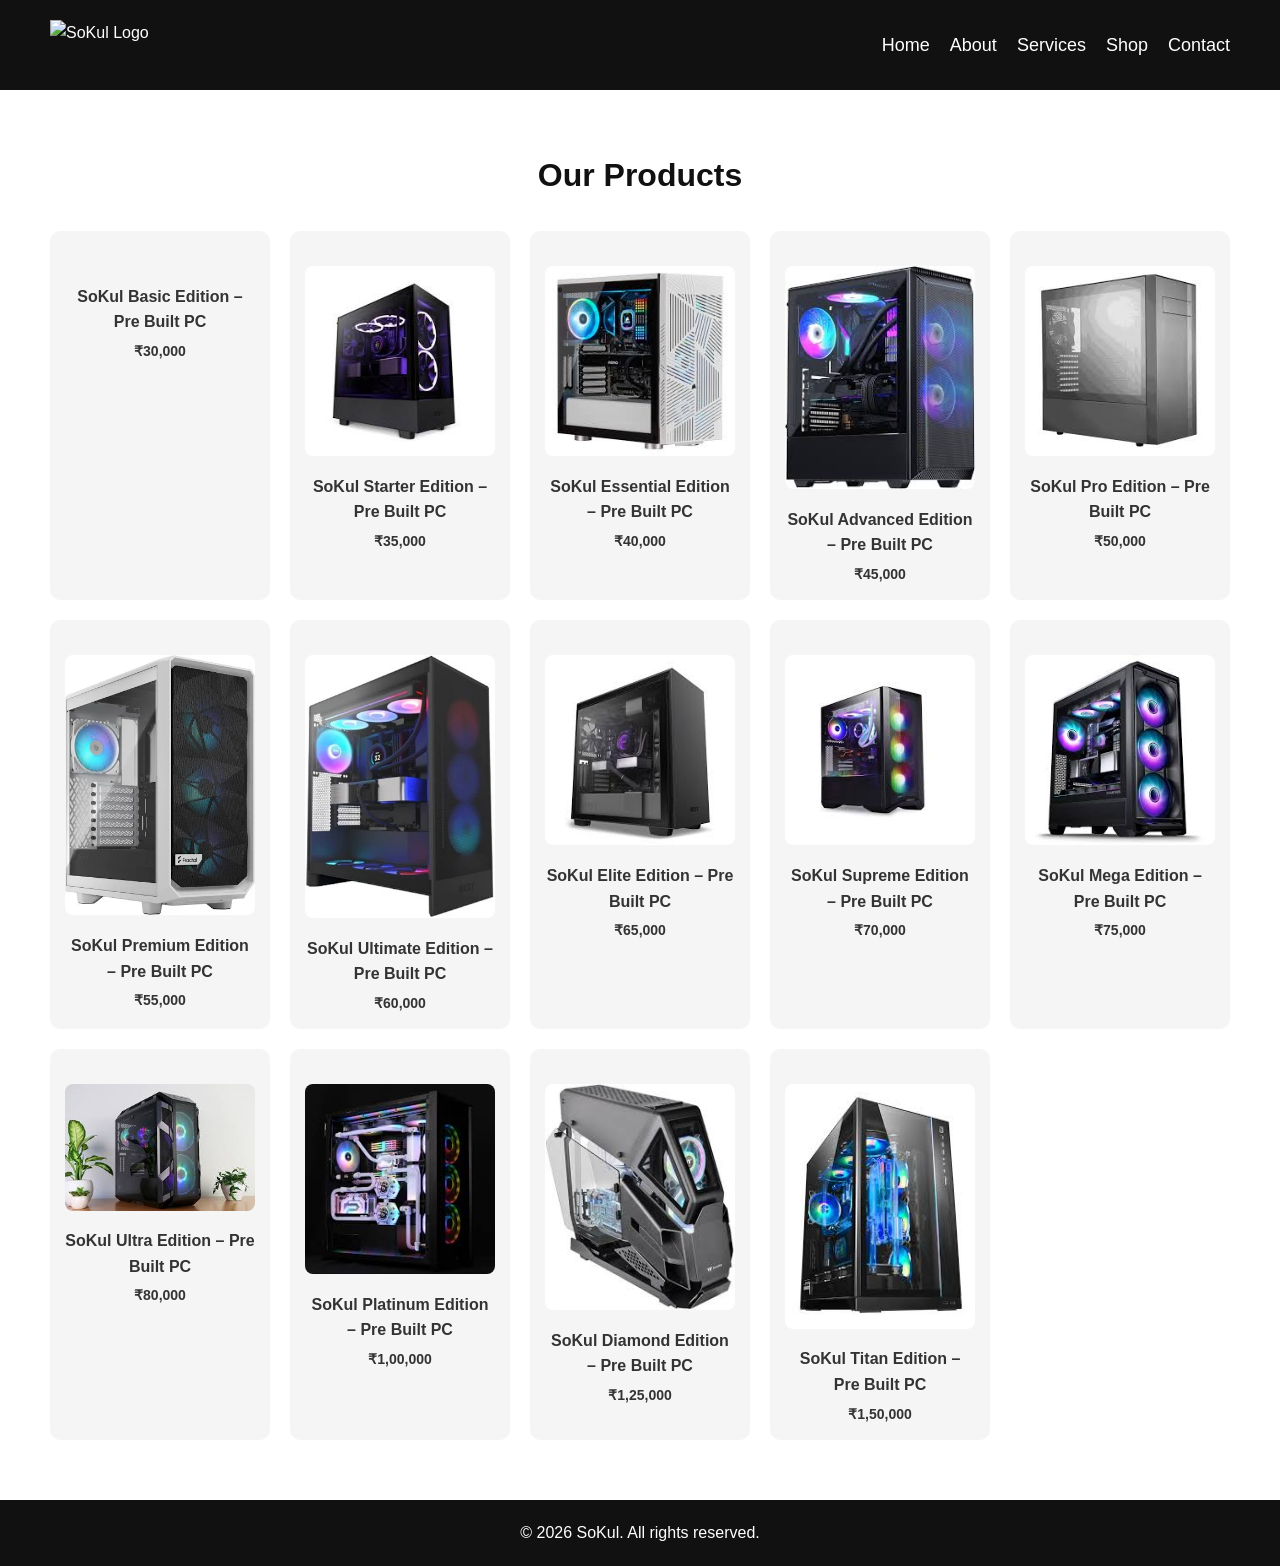
==== shop.html @ f0fbc63b "Add files via upload" ====
<!DOCTYPE html>
<html lang="en">
<head>
    <meta charset="UTF-8">
    <meta name="viewport" content="width=device-width, initial-scale=1.0">
    <title>SoKul Shop - Pre Built PCs</title>
    <link rel="stylesheet" href="style.css">
    <link href="https://cdnjs.cloudflare.com/ajax/libs/aos/2.3.4/aos.css" rel="stylesheet">
</head>
<body>
    <!-- Header -->
    <header>
        <div class="logo">
            <img src="images/logo.png" alt="SoKul Logo" height="50">
        </div>
        <nav>
            <ul>
                <li><a href="index.html#home">Home</a></li>
                <li><a href="index.html#about">About</a></li>
                <li><a href="index.html#services">Services</a></li>
                <li><a href="shop.html">Shop</a></li>
                <li><a href="index.html#contact">Contact</a></li>
            </ul>
        </nav>
    </header>

    <!-- Shop Section -->
    <section id="shop" data-aos="fade-up">
        <h2>Our Products</h2>
        <div class="shop-cards">
            <div class="card"><img src="Drive\Desktop\Website\Photos\Basic.jpg" alt=""><h3>SoKul Basic Edition – Pre Built PC</h3><p>₹30,000</p></div>
            <div class="card"><img src="Photos\Starter.jpg" alt=""><h3>SoKul Starter Edition – Pre Built PC</h3><p>₹35,000</p></div>
            <div class="card"><img src="Photos\Essential.jpg" alt=""><h3>SoKul Essential Edition – Pre Built PC</h3><p>₹40,000</p></div>
            <div class="card"><img src="Photos\Advance.jpg" alt=""><h3>SoKul Advanced Edition – Pre Built PC</h3><p>₹45,000</p></div>
            <div class="card"><img src="Photos\Pro.jpg" alt=""><h3>SoKul Pro Edition – Pre Built PC</h3><p>₹50,000</p></div>
            <div class="card"><img src="Photos\Premium.webp" alt=""><h3>SoKul Premium Edition – Pre Built PC</h3><p>₹55,000</p></div>
            <div class="card"><img src="Photos\Ultimate.webp" alt=""><h3>SoKul Ultimate Edition – Pre Built PC</h3><p>₹60,000</p></div>
            <div class="card"><img src="Photos\Elite.jpg" alt=""><h3>SoKul Elite Edition – Pre Built PC</h3><p>₹65,000</p></div>
            <div class="card"><img src="Photos\Supreme.jpg" alt=""><h3>SoKul Supreme Edition – Pre Built PC</h3><p>₹70,000</p></div>
            <div class="card"><img src="Photos\Mega.jpg" alt=""><h3>SoKul Mega Edition – Pre Built PC</h3><p>₹75,000</p></div>
            <div class="card"><img src="Photos\Ultra.jpg" alt=""><h3>SoKul Ultra Edition – Pre Built PC</h3><p>₹80,000</p></div>
            <div class="card"><img src="Photos\Platinum.jpg" alt=""><h3>SoKul Platinum Edition – Pre Built PC</h3><p>₹1,00,000</p></div>
            <div class="card"><img src="Photos\Diamond.jpg" alt=""><h3>SoKul Diamond Edition – Pre Built PC</h3><p>₹1,25,000</p></div>
            <div class="card"><img src="Photos\Titan.jpg" alt=""><h3>SoKul Titan Edition – Pre Built PC</h3><p>₹1,50,000</p></div>
        </div>
    </section>

    <footer>
        <p>&copy; 2026 SoKul. All rights reserved.</p>
    </footer>

    <script src="https://cdnjs.cloudflare.com/ajax/libs/aos/2.3.4/aos.js"></script>
    <script src="script.js"></script>
    <script>
        AOS.init({ duration: 1000, once: true });
    </script>
</body>
</html>
---- style.css ----
*{margin:0;padding:0;box-sizing:border-box;font-family:Arial,sans-serif}
body{line-height:1.6;color:#333}
header{display:flex;justify-content:space-between;align-items:center;padding:20px 50px;background-color:#111;color:#fff;position:sticky;top:0;z-index:100}
header .logo img{display:block}
header nav ul{list-style:none;display:flex;gap:20px}
header nav ul li a{color:#fff;text-decoration:none;font-weight:500;transition:color 0.3s}
header nav ul li a:hover{color:#f39c12}
section{padding:60px 50px;text-align:center}
section h2{margin-bottom:20px;font-size:32px;color:#111}
.hero h1{font-size:40px;margin-bottom:10px}
.hero p{font-size:20px;margin-bottom:20px}
section img{margin-top:20px;max-width:100%;height:auto;border-radius:10px}
ul{list-style:none;padding:0}
ul li{font-size:18px;margin:10px 0}
.contact-info{margin:20px 0;font-size:18px;line-height:1.6}
.contact-info a{color:#111;text-decoration:none;font-weight:500}
.contact-info a:hover{color:#f39c12}
.shop-link{display:inline-block;margin-top:10px;padding:10px 20px;background-color:#111;color:#fff;border-radius:5px;text-decoration:none;transition:background-color 0.3s}
.shop-link:hover{background-color:#f39c12}
footer{padding:20px;text-align:center;background-color:#111;color:#fff}
.shop-cards{display:grid;grid-template-columns:repeat(auto-fit,minmax(200px,1fr));gap:20px;margin-top:30px}
.shop-cards .card{background-color:#f5f5f5;padding:15px;border-radius:10px;text-align:center;transition:transform 0.3s,background-color 0.3s;cursor:pointer}
.shop-cards .card:hover{transform:translateY(-5px);background-color:#f39c12;color:#fff}
.shop-cards .card img{width:100%;height:auto;border-radius:8px;margin-bottom:10px}
.shop-cards .card h3{font-size:16px;margin-bottom:5px}
.shop-cards .card p{font-size:14px;font-weight:bold}
@media(max-width:768px){header{flex-direction:column;gap:10px}header nav ul{flex-direction:column;gap:10px}section{padding:40px 20px}}
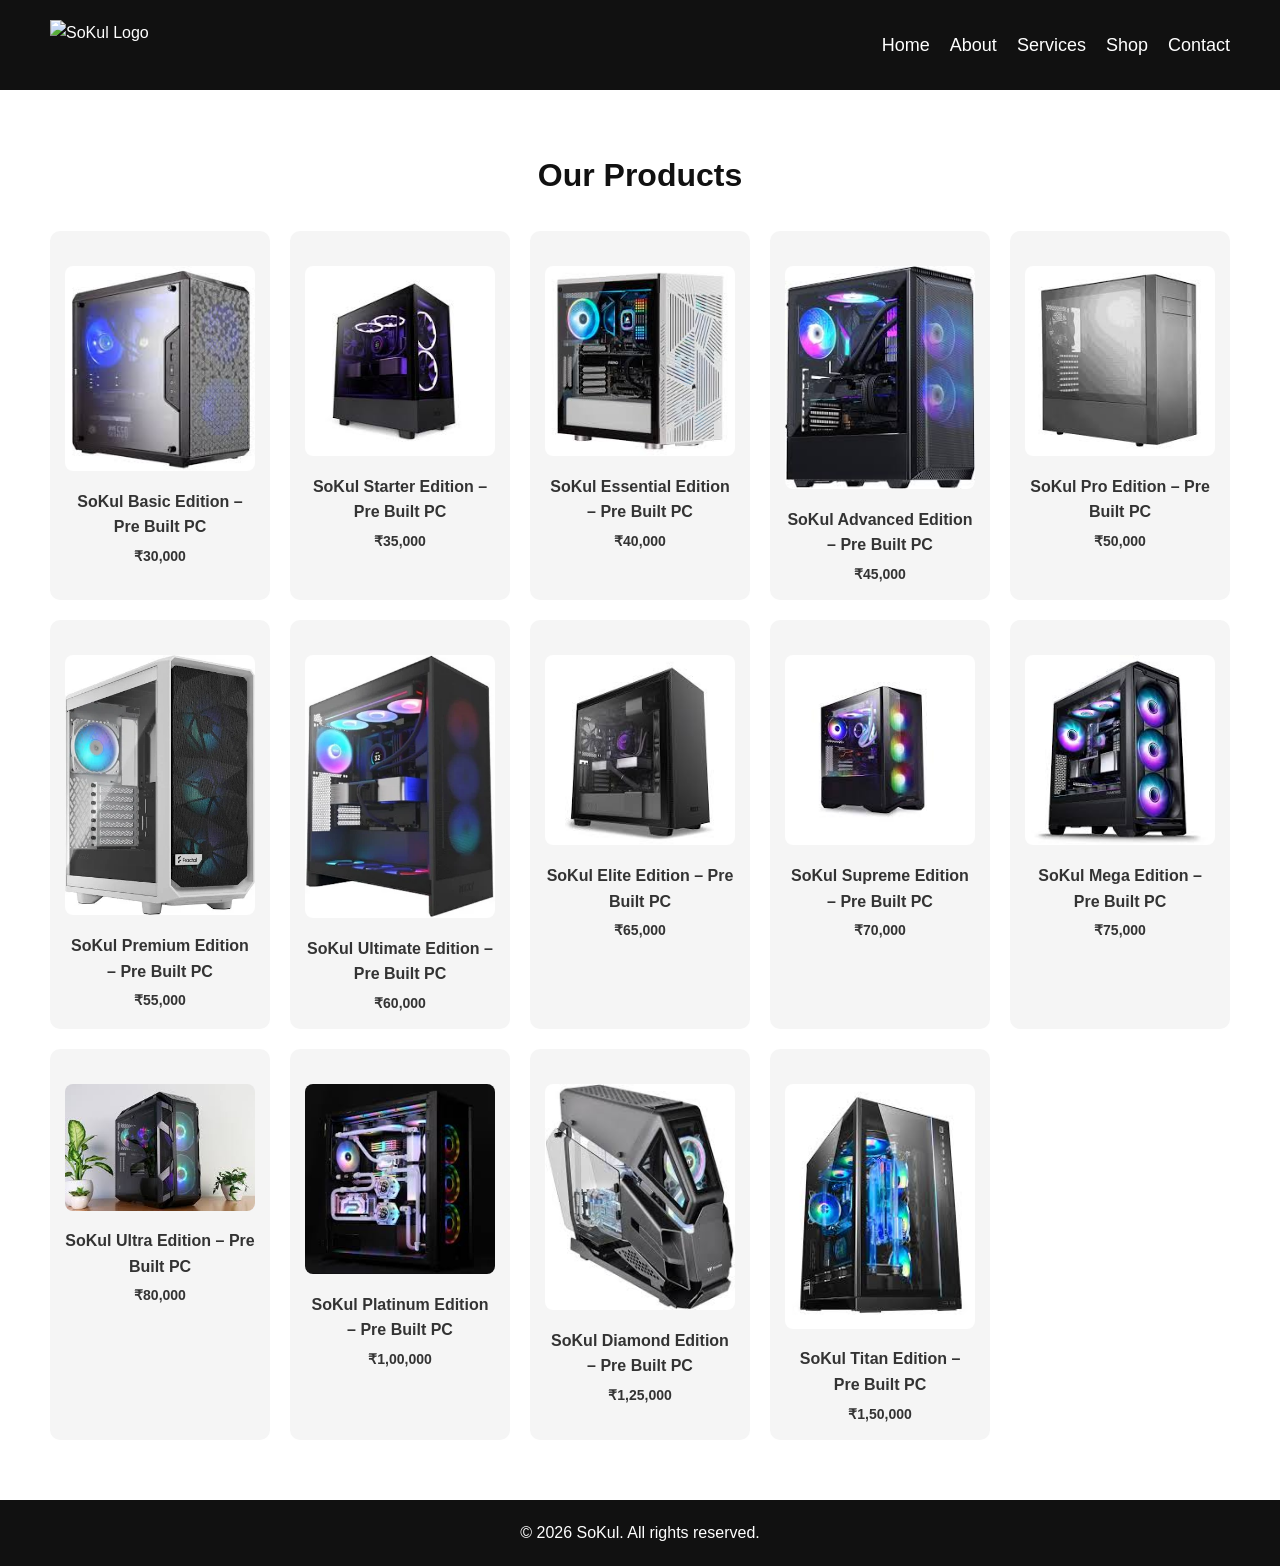
==== commit 669e283c: "Update shop.html" ====
--- a/shop.html
+++ b/shop.html
@@ -28,7 +28,7 @@
     <section id="shop" data-aos="fade-up">
         <h2>Our Products</h2>
         <div class="shop-cards">
-            <div class="card"><img src="Drive\Desktop\Website\Photos\Basic.jpg" alt=""><h3>SoKul Basic Edition – Pre Built PC</h3><p>₹30,000</p></div>
+            <div class="card"><img src="Photos\Basic.jpg" alt=""><h3>SoKul Basic Edition – Pre Built PC</h3><p>₹30,000</p></div>
             <div class="card"><img src="Photos\Starter.jpg" alt=""><h3>SoKul Starter Edition – Pre Built PC</h3><p>₹35,000</p></div>
             <div class="card"><img src="Photos\Essential.jpg" alt=""><h3>SoKul Essential Edition – Pre Built PC</h3><p>₹40,000</p></div>
             <div class="card"><img src="Photos\Advance.jpg" alt=""><h3>SoKul Advanced Edition – Pre Built PC</h3><p>₹45,000</p></div>
@@ -55,4 +55,4 @@
         AOS.init({ duration: 1000, once: true });
     </script>
 </body>
-</html>+</html>
